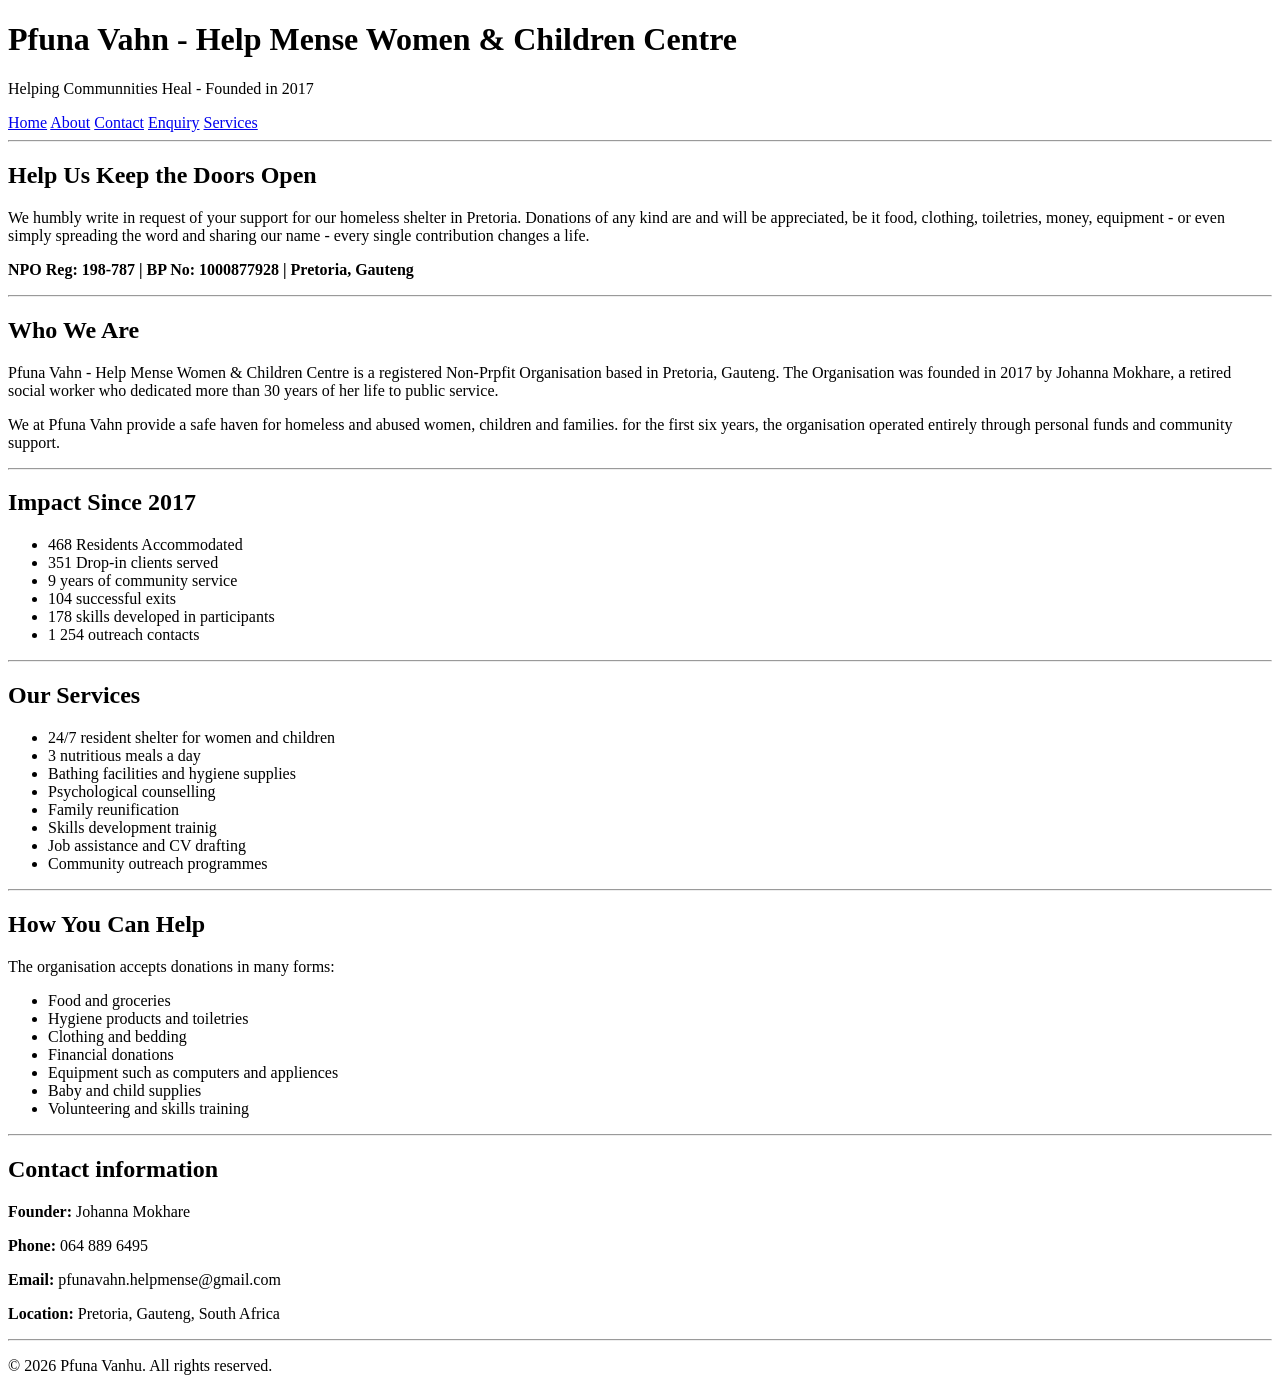
==== index.html @ d40cbcc4 "WEDE POE code" ====
<!DOCTYPE html>
<html lang="en">
<head>

    <meta charset="UTF-8">
    <meta name="viewport" content="width=device-width, initial-scale=1.0">
    <title>Home</title>

</head>

<body>

  <h1>
    Pfuna Vahn - Help Mense Women & Children Centre
  </h1>
  <p>
    Helping Communnities Heal - Founded in 2017
  </p>

  <header>
 <nav>
   <a href="index.html">Home</a>
   <a href="about.html">About</a>
   <a href="contact.html">Contact</a>
   <a href="enquiry.html">Enquiry</a>
   <a href="services.html">Services</a>
 </nav>

</header>

<hr>

  <h2>
    Help Us Keep the Doors Open
  </h2>

<section>

  <p>
    We humbly write in request of your support for our homeless shelter in Pretoria.
    Donations of any kind are and will be appreciated, be it food, clothing, toiletries,
    money, equipment - or even simply spreading the word and sharing our name - every single 
    contribution changes a life. 
  </p>

<p><strong>NPO Reg: 198-787 | BP No: 1000877928 | Pretoria, Gauteng</strong></p>

<hr>

</section>

<section>
  <h2>
    Who We Are 
  </h2>

  <p>
    Pfuna Vahn - Help Mense Women & Children Centre is a registered Non-Prpfit Organisation 
    based in Pretoria, Gauteng. The Organisation was founded in 2017 by Johanna Mokhare, a 
    retired social worker who dedicated more than 30 years of her life to public service.
  </p>

  <p>
    We at Pfuna Vahn provide a safe haven for homeless and abused women, children and families.
    for the first six years, the organisation operated entirely through personal funds and community 
    support.
  </p>
</section>

<hr>

<section>
  <h2>
    Impact Since 2017
  </h2>

  <ul>
    <li>468 Residents Accommodated</li>
    <li>351 Drop-in clients served</li>
    <li>9 years of community service</li>
    <li>104 successful exits</li>
    <li>178 skills developed in participants</li>
    <li>1 254 outreach contacts</li>
  </ul>
</section>

<hr>

<section>
  <h2>
    Our Services
  </h2>

  <ul>
    <li>24/7 resident shelter for women and children</li>
    <li>3 nutritious meals a day</li>
    <li>Bathing facilities and hygiene supplies</li>
    <li>Psychological counselling</li>
    <li>Family reunification</li>
    <li>Skills development trainig</li>
    <li>Job assistance and CV drafting</li>
    <li>Community outreach programmes</li>
  </ul>
</section>

<hr>

<section>
  <h2>
    How You Can Help
  </h2>

<p>
  The organisation accepts donations in many forms:
</p>

  <ul>
    <li>Food and groceries</li>
    <li>Hygiene products and toiletries</li>
    <li>Clothing and bedding</li>
    <li>Financial donations</li>
    <li>Equipment such as computers and appliences</li>
    <li>Baby and child supplies</li>
    <li>Volunteering and skills training</li>
  </ul>
</section>

<hr>

<section>
  <h2>
    Contact information
  </h2>

  <p><strong>Founder:</strong> Johanna Mokhare</p>
  <p><strong>Phone:</strong> 064 889 6495</p>
  <p><strong>Email:</strong> pfunavahn.helpmense@gmail.com</p>
  <p><strong>Location:</strong> Pretoria, Gauteng, South Africa</p>
</section>

</body>

<hr>

<footer>
  <p>&copy; 2026 Pfuna Vanhu. All rights reserved.</p>
</footer>

</html>
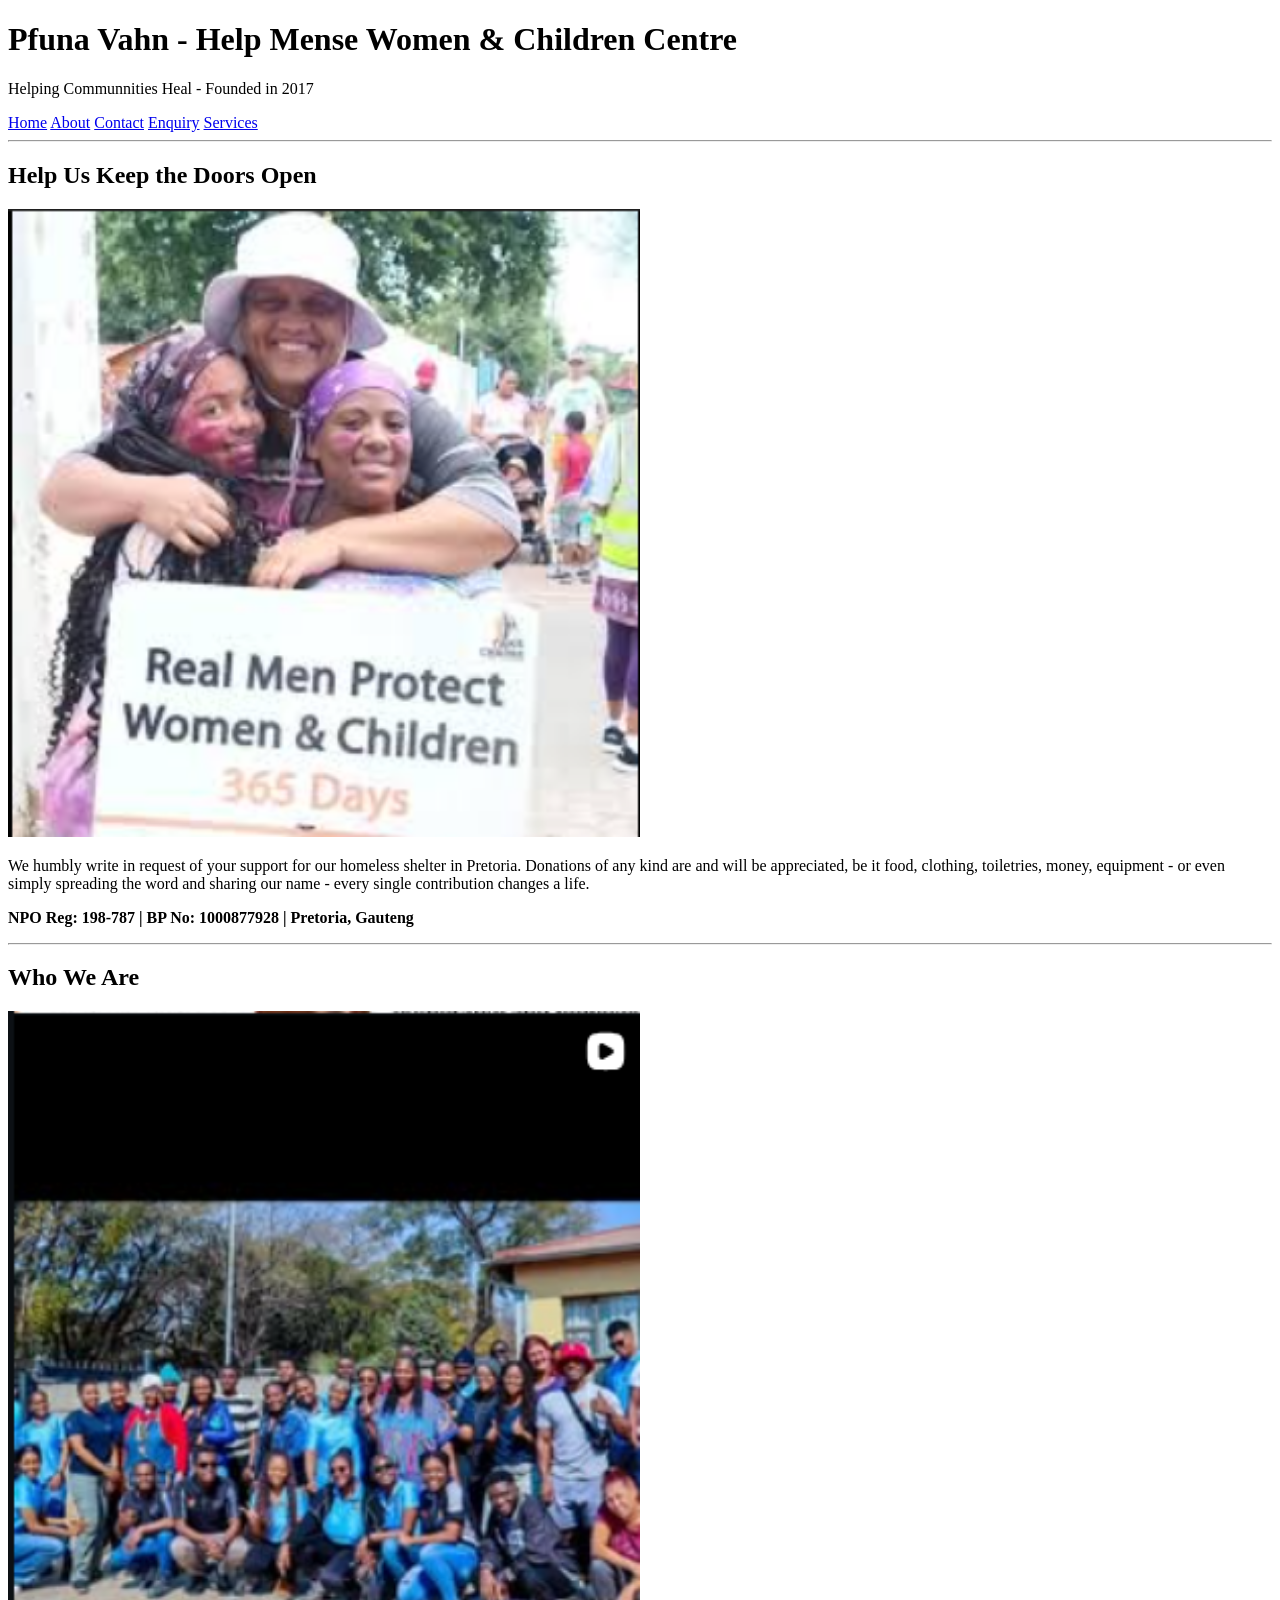
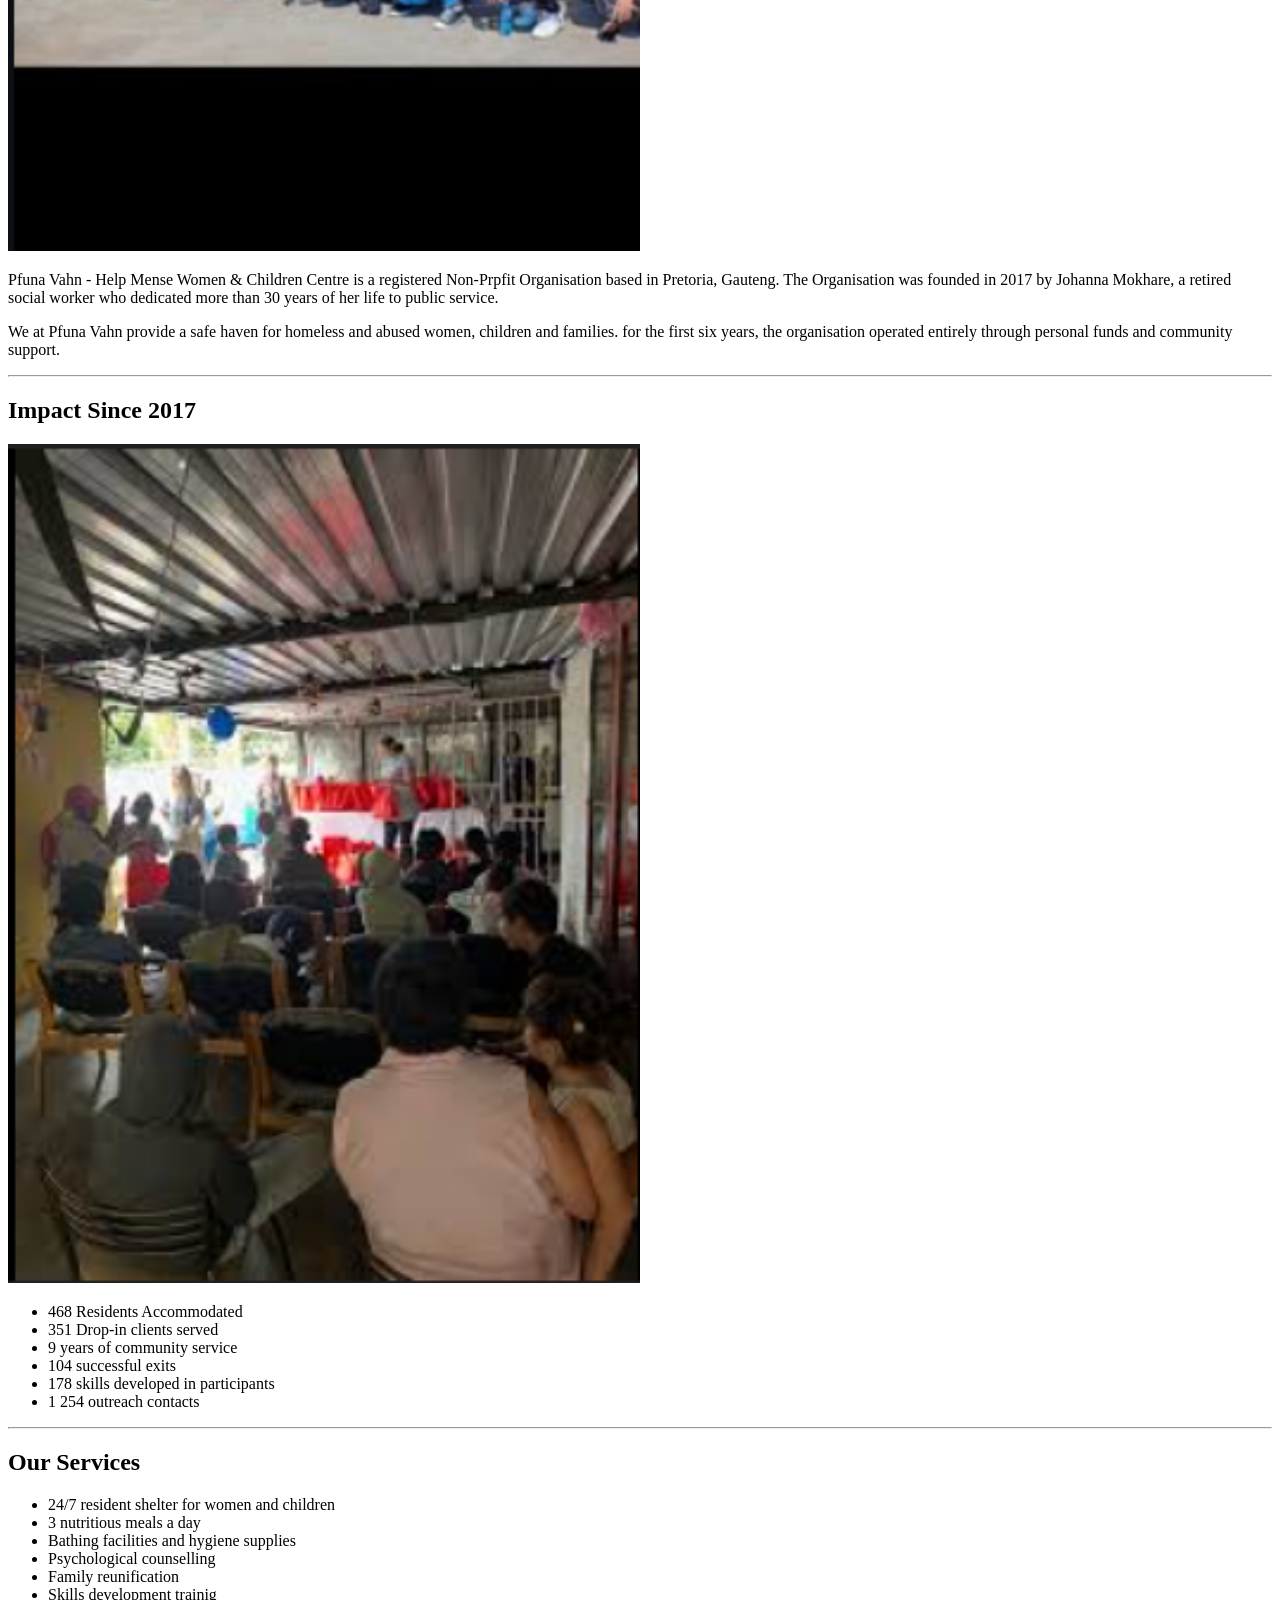
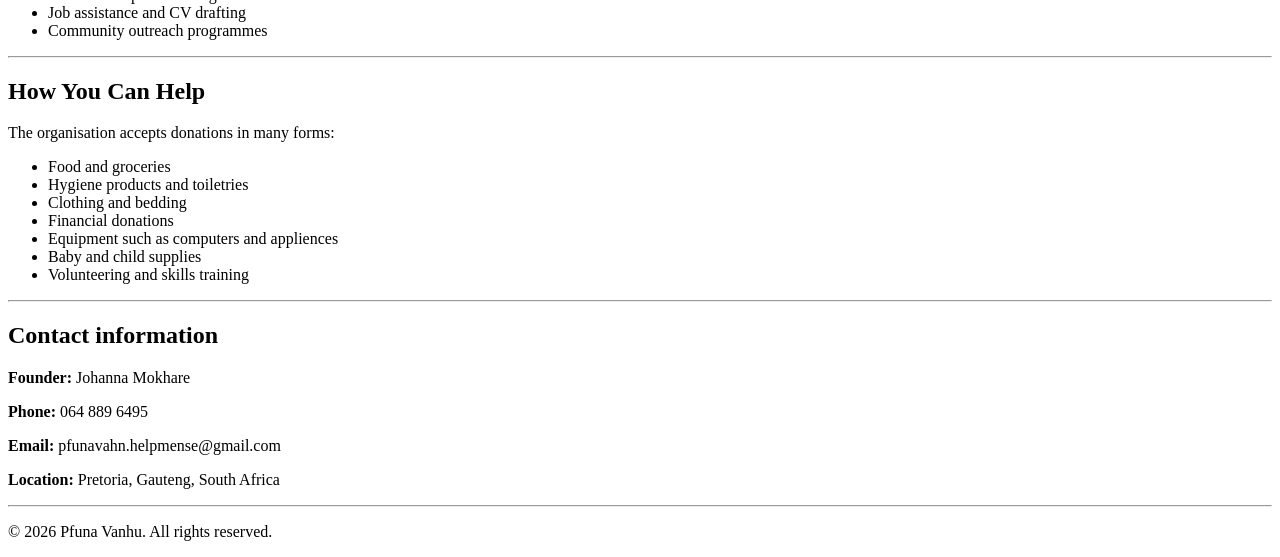
==== commit e8e0d001: "adding images and map to contact page" ====
--- a/index.html
+++ b/index.html
@@ -34,6 +34,7 @@
     Help Us Keep the Doors Open
   </h2>
 
+<img src="images/home.png" width="50%" height="50%" alt="elder female activist with the youth">
 <section>
 
   <p>
@@ -54,6 +55,8 @@
     Who We Are 
   </h2>
 
+<img src="images/the family.png" width="50%" height="50%" alt="pfuna vanhu family of residents and staff">
+
   <p>
     Pfuna Vahn - Help Mense Women & Children Centre is a registered Non-Prpfit Organisation 
     based in Pretoria, Gauteng. The Organisation was founded in 2017 by Johanna Mokhare, a 
@@ -73,6 +76,8 @@
   <h2>
     Impact Since 2017
   </h2>
+
+<img src="images/workshop.png" width="50%" height="50%" alt="community outreach and support">
 
   <ul>
     <li>468 Residents Accommodated</li>
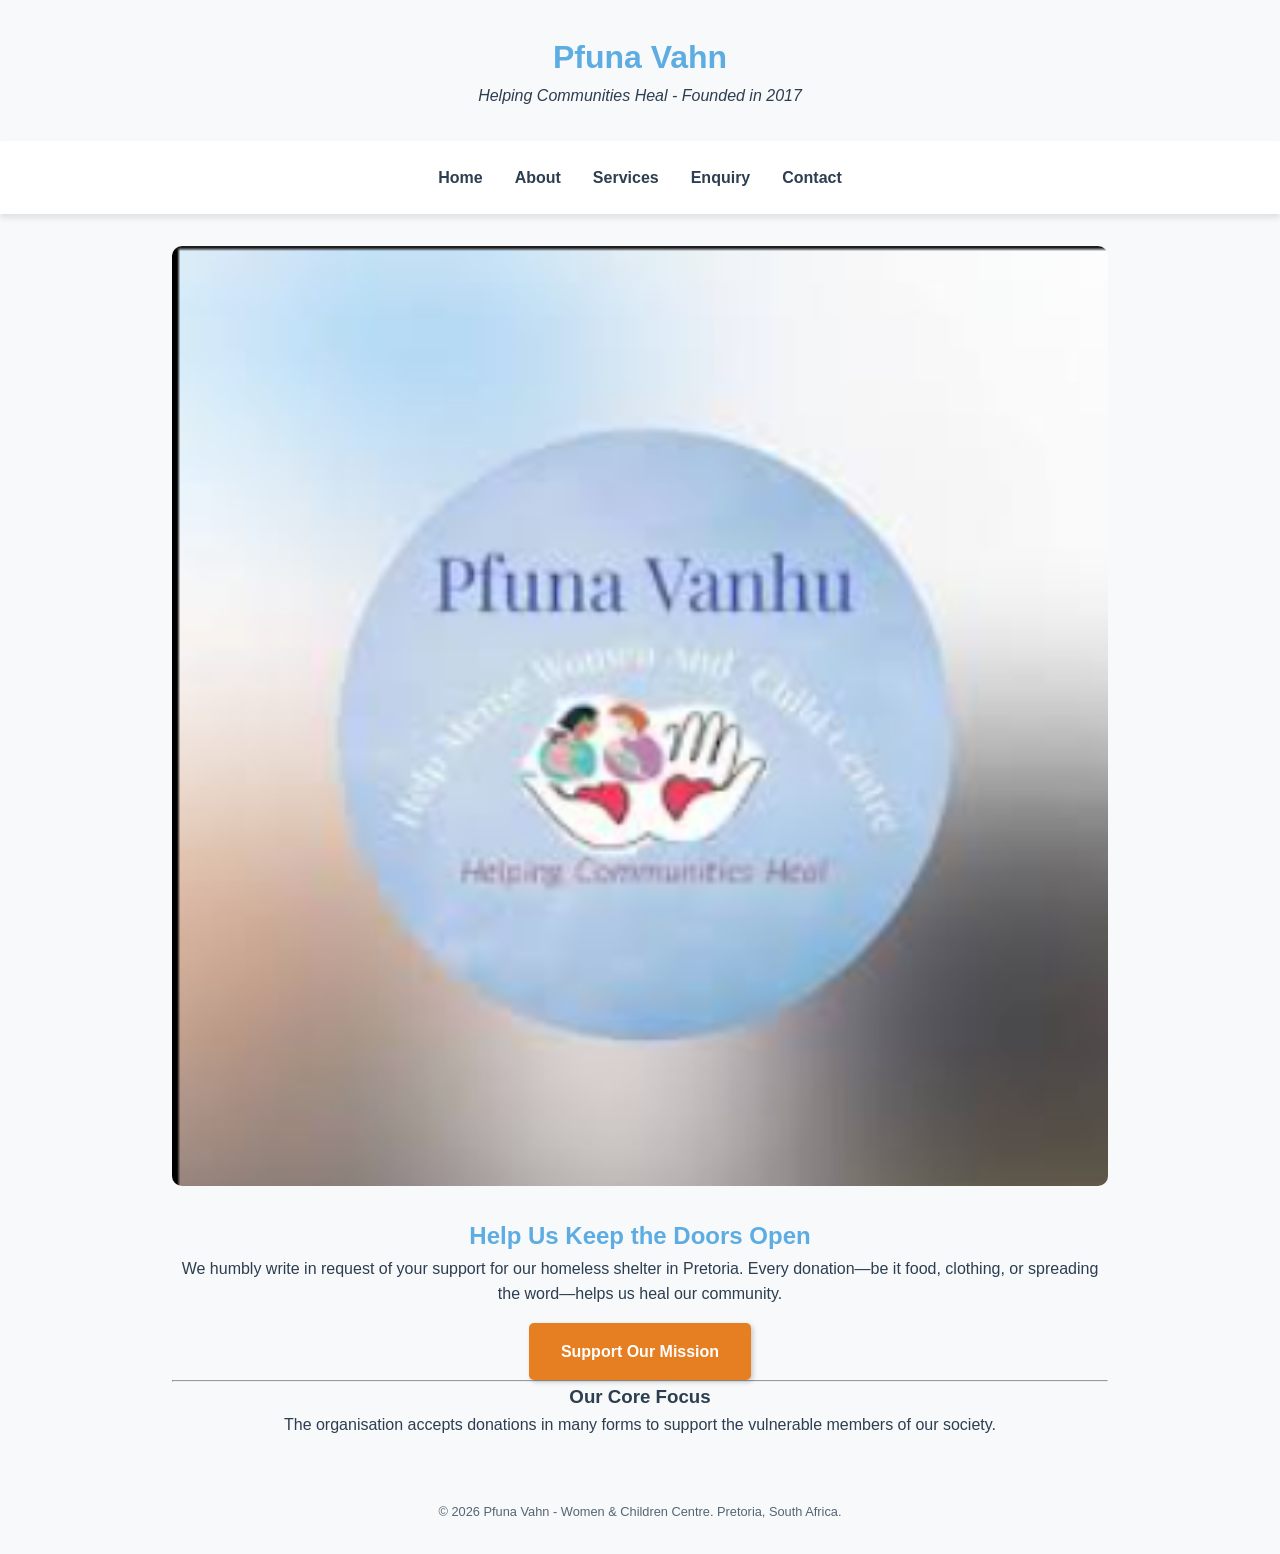
==== commit 5f1b69d2: "Updated files by replacing them" ====
--- a/index.html
+++ b/index.html
@@ -1,154 +1,47 @@
 <!DOCTYPE html>
 <html lang="en">
 <head>
-
     <meta charset="UTF-8">
     <meta name="viewport" content="width=device-width, initial-scale=1.0">
-    <title>Home</title>
-
+    <title>Pfuna Vahn - Women & Children Centre</title>
+    <link rel="stylesheet" href="css/style.css"> 
 </head>
-
 <body>
 
-  <h1>
-    Pfuna Vahn - Help Mense Women & Children Centre
-  </h1>
-  <p>
-    Helping Communnities Heal - Founded in 2017
-  </p>
+    <header>
+        <h1>Pfuna Vahn</h1>
+        <p><i>Helping Communities Heal - Founded in 2017</i></p>
+    </header>
 
-  <header>
- <nav>
-   <a href="index.html">Home</a>
-   <a href="about.html">About</a>
-   <a href="contact.html">Contact</a>
-   <a href="enquiry.html">Enquiry</a>
-   <a href="services.html">Services</a>
- </nav>
+    <nav>
+        <ul>
+            <li><a href="index.html">Home</a></li>
+            <li><a href="about.html">About</a></li>
+            <li><a href="services.html">Services</a></li>
+            <li><a href="enquiry.html">Enquiry</a></li>
+            <li><a href="contact.html">Contact</a></li>
+        </ul>
+    </nav>
 
-</header>
+    <main class="hero">
+        
+        <img src="images/Logo.png" alt="Support for Women and Children Shelter">
 
-<hr>
+        <h2>Help Us Keep the Doors Open</h2>
+        <p>We humbly write in request of your support for our homeless shelter in Pretoria. Every donation—be it food, clothing, or spreading the word—helps us heal our community.</p>
 
-  <h2>
-    Help Us Keep the Doors Open
-  </h2>
+        
+        <a href="enquiry.html" class="cta-button">Support Our Mission</a>
 
-<img src="images/home.png" width="50%" height="50%" alt="elder female activist with the youth">
-<section>
+        <hr>
 
-  <p>
-    We humbly write in request of your support for our homeless shelter in Pretoria.
-    Donations of any kind are and will be appreciated, be it food, clothing, toiletries,
-    money, equipment - or even simply spreading the word and sharing our name - every single 
-    contribution changes a life. 
-  </p>
+        <h3>Our Core Focus</h3>
+        <p>The organisation accepts donations in many forms to support the vulnerable members of our society.</p>
+    </main>
 
-<p><strong>NPO Reg: 198-787 | BP No: 1000877928 | Pretoria, Gauteng</strong></p>
-
-<hr>
-
-</section>
-
-<section>
-  <h2>
-    Who We Are 
-  </h2>
-
-<img src="images/the family.png" width="50%" height="50%" alt="pfuna vanhu family of residents and staff">
-
-  <p>
-    Pfuna Vahn - Help Mense Women & Children Centre is a registered Non-Prpfit Organisation 
-    based in Pretoria, Gauteng. The Organisation was founded in 2017 by Johanna Mokhare, a 
-    retired social worker who dedicated more than 30 years of her life to public service.
-  </p>
-
-  <p>
-    We at Pfuna Vahn provide a safe haven for homeless and abused women, children and families.
-    for the first six years, the organisation operated entirely through personal funds and community 
-    support.
-  </p>
-</section>
-
-<hr>
-
-<section>
-  <h2>
-    Impact Since 2017
-  </h2>
-
-<img src="images/workshop.png" width="50%" height="50%" alt="community outreach and support">
-
-  <ul>
-    <li>468 Residents Accommodated</li>
-    <li>351 Drop-in clients served</li>
-    <li>9 years of community service</li>
-    <li>104 successful exits</li>
-    <li>178 skills developed in participants</li>
-    <li>1 254 outreach contacts</li>
-  </ul>
-</section>
-
-<hr>
-
-<section>
-  <h2>
-    Our Services
-  </h2>
-
-  <ul>
-    <li>24/7 resident shelter for women and children</li>
-    <li>3 nutritious meals a day</li>
-    <li>Bathing facilities and hygiene supplies</li>
-    <li>Psychological counselling</li>
-    <li>Family reunification</li>
-    <li>Skills development trainig</li>
-    <li>Job assistance and CV drafting</li>
-    <li>Community outreach programmes</li>
-  </ul>
-</section>
-
-<hr>
-
-<section>
-  <h2>
-    How You Can Help
-  </h2>
-
-<p>
-  The organisation accepts donations in many forms:
-</p>
-
-  <ul>
-    <li>Food and groceries</li>
-    <li>Hygiene products and toiletries</li>
-    <li>Clothing and bedding</li>
-    <li>Financial donations</li>
-    <li>Equipment such as computers and appliences</li>
-    <li>Baby and child supplies</li>
-    <li>Volunteering and skills training</li>
-  </ul>
-</section>
-
-<hr>
-
-<section>
-  <h2>
-    Contact information
-  </h2>
-
-  <p><strong>Founder:</strong> Johanna Mokhare</p>
-  <p><strong>Phone:</strong> 064 889 6495</p>
-  <p><strong>Email:</strong> pfunavahn.helpmense@gmail.com</p>
-  <p><strong>Location:</strong> Pretoria, Gauteng, South Africa</p>
-</section>
+    <footer>
+        <p>&copy; 2026 Pfuna Vahn - Women & Children Centre. Pretoria, South Africa.</p>
+    </footer>
 
 </body>
-
-<hr>
-
-<footer>
-  <p>&copy; 2026 Pfuna Vanhu. All rights reserved.</p>
-</footer>
-
 </html>
--- a/css/style.css
+++ b/css/style.css
@@ -0,0 +1,114 @@
+* {
+    margin: 0;
+    padding: 0;
+    box-sizing: border-box; 
+}
+
+:root {
+    --brand-blue: #5dade2;
+    --brand-orange: #e67e22;
+    --dark-bg: #2c3e50;
+    --light-bg: #f8f9fa;
+    --text-muted: #566573;
+}
+
+html {
+    font-size: 100%; 
+}
+
+body {
+    font-family: 'Open Sans', sans-serif; 
+    background-color: var(--light-bg);
+    color: var(--dark-bg);
+    line-height: 1.6;
+}
+
+/* LAYOUT & NAVIGATION (FLEXBOX) */
+header {
+    text-align: center;
+    padding: 2rem 1rem;
+}
+
+nav {
+    background-color: #ffffff;
+    padding: 1rem;
+    box-shadow: 0 4px 6px rgba(0,0,0,0.1);
+}
+
+/* Flexbox container for nav */
+nav ul {
+    display: flex; 
+    justify-content: center;
+    list-style: none;
+    flex-wrap: wrap;
+}
+
+nav li {
+    margin: 0.5rem 1rem;
+}
+
+nav a {
+    font-family: 'Poppins', sans-serif;
+    color: var(--dark-bg);
+    text-decoration: none;
+    font-weight: 600;
+    transition: 0.3s;
+}
+
+/* Interactive Pseudo-classes */
+nav a:hover { color: var(--brand-blue); }
+nav a:focus, nav a:active { 
+    outline: 2px solid var(--brand-orange);
+    color: var(--brand-orange); 
+}
+
+/* 3. TYPOGRAPHY & HERO SECTION */
+h1, h2 {
+    font-family: 'Poppins', sans-serif;
+    color: var(--brand-blue);
+}
+
+.hero {
+    max-width: 1000px;
+    margin: 0 auto;
+    text-align: center;
+    padding: 2rem;
+}
+
+.hero img {
+    width: 100%; /* Responsive Image */
+    height: auto;
+    border-radius: 10px;
+    margin-bottom: 1.5rem;
+}
+
+/* Call to Action (CTA) Button Styling */
+.cta-button {
+    display: inline-block;
+    background-color: var(--brand-orange);
+    color: white;
+    padding: 1rem 2rem;
+    text-decoration: none;
+    border-radius: 5px;
+    font-weight: bold;
+    margin-top: 1rem;
+    box-shadow: 2px 2px 5px rgba(0,0,0,0.2);
+}
+
+@media (max-width: 768px) {
+    nav ul {
+        flex-direction: column; 
+        align-items: center;
+    }
+
+    h1 { font-size: 1.8rem; }
+    
+    .hero img { width: 90%; }
+}
+
+footer {
+    text-align: center;
+    padding: 2rem;
+    font-size: 0.8rem;
+    color: var(--text-muted);
+}
